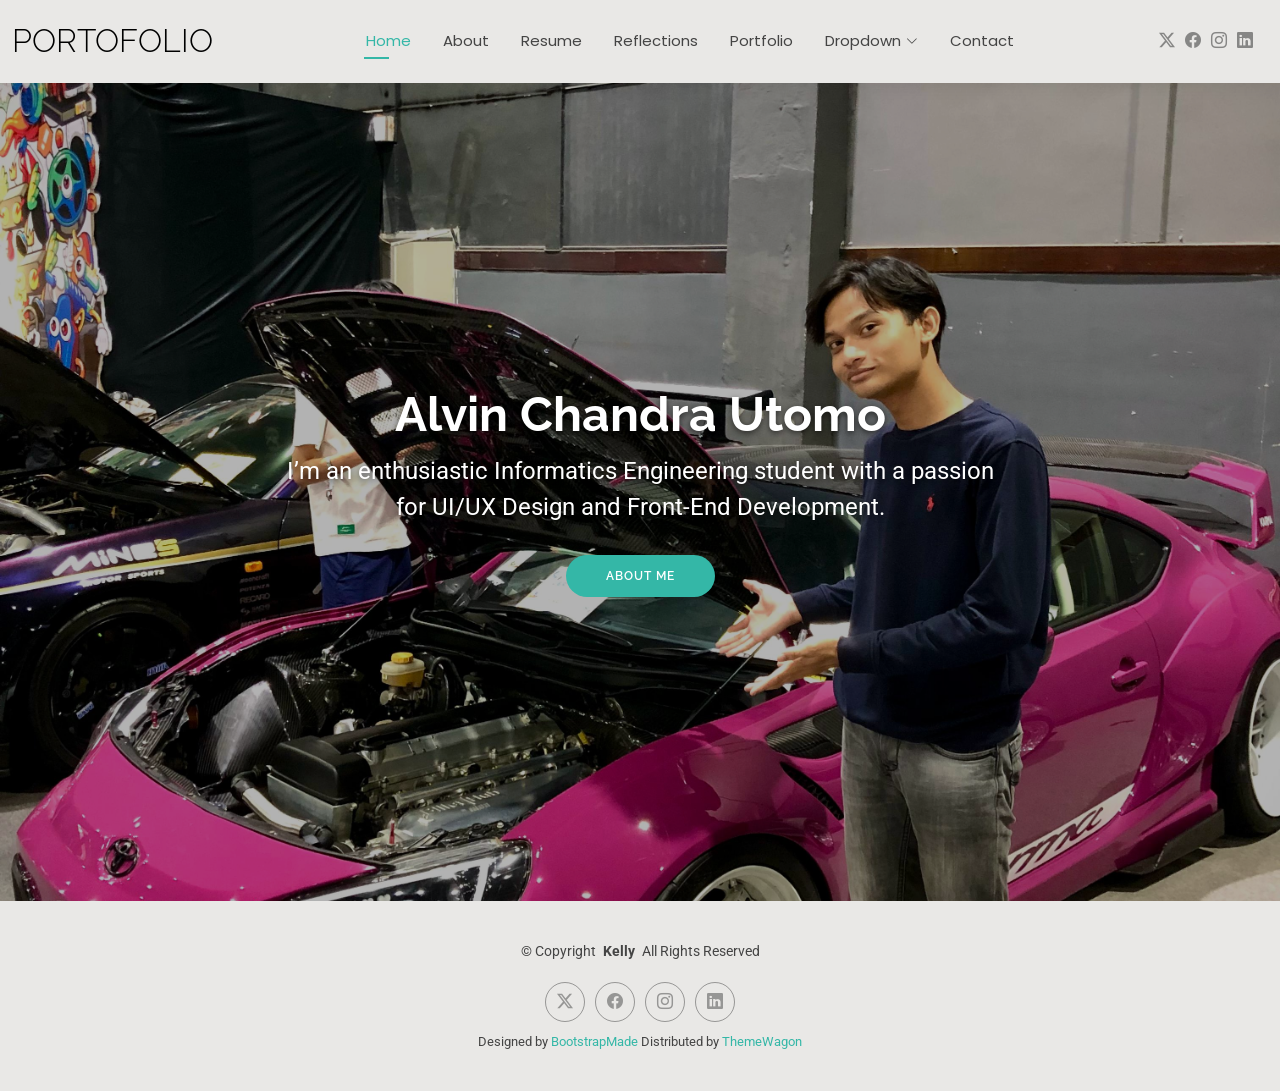
==== index.html @ 8d076b80 "Upload portfolio" ====
<!DOCTYPE html>
<html lang="en">

<head>
  <meta charset="utf-8">
  <meta content="width=device-width, initial-scale=1.0" name="viewport">
  <title>Index</title>
  <meta name="description" content="">
  <meta name="keywords" content="">

  <!-- Favicons -->
  <link href="assets/img/favicon.png" rel="icon">
  <link href="assets/img/apple-touch-icon.png" rel="apple-touch-icon">

  <!-- Fonts -->
  <link href="https://fonts.googleapis.com" rel="preconnect">
  <link href="https://fonts.gstatic.com" rel="preconnect" crossorigin>
  <link href="https://fonts.googleapis.com/css2?family=Roboto:ital,wght@0,100;0,300;0,400;0,500;0,700;0,900;1,100;1,300;1,400;1,500;1,700;1,900&family=Poppins:ital,wght@0,100;0,200;0,300;0,400;0,500;0,600;0,700;0,800;0,900;1,100;1,200;1,300;1,400;1,500;1,600;1,700;1,800;1,900&family=Raleway:ital,wght@0,100;0,200;0,300;0,400;0,500;0,600;0,700;0,800;0,900;1,100;1,200;1,300;1,400;1,500;1,600;1,700;1,800;1,900&display=swap" rel="stylesheet">

  <!-- Vendor CSS Files -->
  <link href="assets/vendor/bootstrap/css/bootstrap.min.css" rel="stylesheet">
  <link href="assets/vendor/bootstrap-icons/bootstrap-icons.css" rel="stylesheet">
  <link href="assets/vendor/aos/aos.css" rel="stylesheet">
  <link href="assets/vendor/swiper/swiper-bundle.min.css" rel="stylesheet">
  <link href="assets/vendor/glightbox/css/glightbox.min.css" rel="stylesheet">

  <!-- Main CSS File -->
  <link href="assets/css/main.css" rel="stylesheet">

  <!-- =======================================================
  * Template Name: Kelly
  * Template URL: https://bootstrapmade.com/kelly-free-bootstrap-cv-resume-html-template/
  * Updated: Aug 07 2024 with Bootstrap v5.3.3
  * Author: BootstrapMade.com
  * License: https://bootstrapmade.com/license/
  ======================================================== -->
</head>

<body class="index-page">

  <header id="header" class="header d-flex align-items-center light-background sticky-top">
    <div class="container-fluid position-relative d-flex align-items-center justify-content-between">

      <a href="index.html" class="logo d-flex align-items-center me-auto me-xl-0">
        <!-- Uncomment the line below if you also wish to use an image logo -->
        <!-- <img src="assets/img/logo.png" alt=""> -->
   <h1 class="sitename" style="color: #000;">Portofolio</h1>
      </a>

      <nav id="navmenu" class="navmenu">
        <ul>
          <li><a href="index.html" class="active">Home</a></li>
          <li><a href="about.html">About</a></li>
          <li><a href="resume.html">Resume</a></li>
          <li><a href="services.html">Reflections</a></li>
          <li><a href="portfolio.html">Portfolio</a></li>
          <li class="dropdown"><a href="#"><span>Dropdown</span> <i class="bi bi-chevron-down toggle-dropdown"></i></a>
            <ul>
              <li><a href="#">Dropdown 1</a></li>
              <li class="dropdown"><a href="#"><span>Deep Dropdown</span> <i class="bi bi-chevron-down toggle-dropdown"></i></a>
                <ul>
                  <li><a href="#">Deep Dropdown 1</a></li>
                  <li><a href="#">Deep Dropdown 2</a></li>
                  <li><a href="#">Deep Dropdown 3</a></li>
                  <li><a href="#">Deep Dropdown 4</a></li>
                  <li><a href="#">Deep Dropdown 5</a></li>
                </ul>
              </li>
              <li><a href="#">Dropdown 2</a></li>
              <li><a href="#">Dropdown 3</a></li>
              <li><a href="#">Dropdown 4</a></li>
            </ul>
          </li>
          <li><a href="contact.html">Contact</a></li>
        </ul>
        <i class="mobile-nav-toggle d-xl-none bi bi-list"></i>
      </nav>

      <div class="header-social-links">
        <a href="#" class="twitter"><i class="bi bi-twitter-x"></i></a>
        <a href="#" class="facebook"><i class="bi bi-facebook"></i></a>
        <a href="#" class="instagram"><i class="bi bi-instagram"></i></a>
        <a href="#" class="linkedin"><i class="bi bi-linkedin"></i></a>
      </div>

    </div>
  </header>

  <main class="main">

    <!-- Hero Section -->
    <section id="hero" class="hero section">

      <img src="assets/img/kipin 1.jpg" alt="" data-aos="fade-in">

      <div class="container text-center" data-aos="zoom-out" data-aos-delay="100">
        <div class="row justify-content-center">
          <div class="col-lg-8">
            <h2>Alvin Chandra Utomo</h2>
            <p>I’m an enthusiastic Informatics Engineering student with a passion for UI/UX Design and Front-End Development.</p>
            <a href="about.html" class="btn-get-started">About Me</a>
          </div>
        </div>
      </div>

    </section><!-- /Hero Section -->

  </main>

  <footer id="footer" class="footer light-background">

    <div class="container">
      <div class="copyright text-center ">
        <p>© <span>Copyright</span> <strong class="px-1 sitename">Kelly</strong> <span>All Rights Reserved<br></span></p>
      </div>
      <div class="social-links d-flex justify-content-center">
        <a href=""><i class="bi bi-twitter-x"></i></a>
        <a href=""><i class="bi bi-facebook"></i></a>
        <a href=""><i class="bi bi-instagram"></i></a>
        <a href=""><i class="bi bi-linkedin"></i></a>
      </div>
      <div class="credits">
        <!-- All the links in the footer should remain intact. -->
        <!-- You can delete the links only if you've purchased the pro version. -->
        <!-- Licensing information: https://bootstrapmade.com/license/ -->
        <!-- Purchase the pro version with working PHP/AJAX contact form: [buy-url] -->
        Designed by <a href="https://bootstrapmade.com/">BootstrapMade</a> Distributed by <a href=“https://themewagon.com>ThemeWagon
      </div>
    </div>

  </footer>

  <!-- Scroll Top -->
  <a href="#" id="scroll-top" class="scroll-top d-flex align-items-center justify-content-center"><i class="bi bi-arrow-up-short"></i></a>

  <!-- Preloader -->
  <div id="preloader"></div>

  <!-- Vendor JS Files -->
  <script src="assets/vendor/bootstrap/js/bootstrap.bundle.min.js"></script>
  <script src="assets/vendor/php-email-form/validate.js"></script>
  <script src="assets/vendor/aos/aos.js"></script>
  <script src="assets/vendor/waypoints/noframework.waypoints.js"></script>
  <script src="assets/vendor/purecounter/purecounter_vanilla.js"></script>
  <script src="assets/vendor/swiper/swiper-bundle.min.js"></script>
  <script src="assets/vendor/glightbox/js/glightbox.min.js"></script>
  <script src="assets/vendor/imagesloaded/imagesloaded.pkgd.min.js"></script>
  <script src="assets/vendor/isotope-layout/isotope.pkgd.min.js"></script>

  <!-- Main JS File -->
  <script src="assets/js/main.js"></script>

</body>

</html>
---- assets/css/main.css ----
/**
* Template Name: Kelly
* Template URL: https://bootstrapmade.com/kelly-free-bootstrap-cv-resume-html-template/
* Updated: Aug 07 2024 with Bootstrap v5.3.3
* Author: BootstrapMade.com
* License: https://bootstrapmade.com/license/
*/

/*--------------------------------------------------------------
# Font & Color Variables
# Help: https://bootstrapmade.com/color-system/
--------------------------------------------------------------*/
/* Fonts */
:root {
  --default-font: "Roboto",  system-ui, -apple-system, "Segoe UI", Roboto, "Helvetica Neue", Arial, "Noto Sans", "Liberation Sans", sans-serif, "Apple Color Emoji", "Segoe UI Emoji", "Segoe UI Symbol", "Noto Color Emoji";
  --heading-font: "Raleway",  sans-serif;
  --nav-font: "Poppins",  sans-serif;
}

/* Global Colors - The following color variables are used throughout the website. Updating them here will change the color scheme of the entire website */
:root { 
  --background-color: #ffffff; /* Background color for the entire website, including individual sections */
  --default-color: #444444; /* Default color used for the majority of the text content across the entire website */
  --heading-color: #000000; /* Color for headings, subheadings and title throughout the website */
  --accent-color: #34b7a7; /* Accent color that represents your brand on the website. It's used for buttons, links, and other elements that need to stand out */
  --surface-color: #ffffff; /* The surface color is used as a background of boxed elements within sections, such as cards, icon boxes, or other elements that require a visual separation from the global background. */
  --contrast-color: #ffffff; /* Contrast color for text, ensuring readability against backgrounds of accent, heading, or default colors. */
}

/* Nav Menu Colors - The following color variables are used specifically for the navigation menu. They are separate from the global colors to allow for more customization options */
:root {
  --nav-color: #444444;  /* The default color of the main navmenu links */
  --nav-hover-color: #34b7a7; /* Applied to main navmenu links when they are hovered over or active */
  --nav-mobile-background-color: #ffffff; /* Used as the background color for mobile navigation menu */
  --nav-dropdown-background-color: #ffffff; /* Used as the background color for dropdown items that appear when hovering over primary navigation items */
  --nav-dropdown-color: #444444; /* Used for navigation links of the dropdown items in the navigation menu. */
  --nav-dropdown-hover-color: #34b7a7; /* Similar to --nav-hover-color, this color is applied to dropdown navigation links when they are hovered over. */
}

/* Color Presets - These classes override global colors when applied to any section or element, providing reuse of the sam color scheme. */

.light-background {
  --background-color: #e9e8e6;
  --surface-color: #ffffff;
}

.dark-background {
  --background-color: #060606;
  --default-color: #ffffff;
  --heading-color: #ffffff;
  --surface-color: #252525;
  --contrast-color: #ffffff;
}

/* Smooth scroll */
:root {
  scroll-behavior: smooth;
}

/*--------------------------------------------------------------
# General Styling & Shared Classes
--------------------------------------------------------------*/
body {
  color: var(--default-color);
  background-color: var(--background-color);
  font-family: var(--default-font);
}

a {
  color: var(--accent-color);
  text-decoration: none;
  transition: 0.3s;
}

a:hover {
  color: color-mix(in srgb, var(--accent-color), transparent 25%);
  text-decoration: none;
}

h1,
h2,
h3,
h4,
h5,
h6 {
  color: var(--heading-color);
  font-family: var(--heading-font);
}

/* PHP Email Form Messages
------------------------------*/
.php-email-form .error-message {
  display: none;
  background: #df1529;
  color: #ffffff;
  text-align: left;
  padding: 15px;
  margin-bottom: 24px;
  font-weight: 600;
}

.php-email-form .sent-message {
  display: none;
  color: #ffffff;
  background: #059652;
  text-align: center;
  padding: 15px;
  margin-bottom: 24px;
  font-weight: 600;
}

.php-email-form .loading {
  display: none;
  background: var(--surface-color);
  text-align: center;
  padding: 15px;
  margin-bottom: 24px;
}

.php-email-form .loading:before {
  content: "";
  display: inline-block;
  border-radius: 50%;
  width: 24px;
  height: 24px;
  margin: 0 10px -6px 0;
  border: 3px solid var(--accent-color);
  border-top-color: var(--surface-color);
  animation: php-email-form-loading 1s linear infinite;
}

@keyframes php-email-form-loading {
  0% {
    transform: rotate(0deg);
  }

  100% {
    transform: rotate(360deg);
  }
}

/*--------------------------------------------------------------
# Global Header
--------------------------------------------------------------*/
.header {
  color: var(--default-color);
  background-color: var(--background-color);
  padding: 15px 0;
  transition: all 0.5s;
  z-index: 997;
  box-shadow: 0px 0 18px rgba(0, 0, 0, 0.1);
}

.header .logo {
  line-height: 1;
}

.header .logo img {
  max-height: 36px;
  margin-right: 8px;
}

.header .logo h1 {
  font-size: 32px;
  margin: 0;
  font-weight: 300;
  text-transform: uppercase;
  color: var(--heading-color);
}

.header .header-social-links {
  padding-right: 15px;
}

.header .header-social-links a {
  color: color-mix(in srgb, var(--default-color), transparent 40%);
  padding-left: 6px;
  display: inline-block;
  transition: 0.3s;
  font-size: 16px;
}

.header .header-social-links a:hover {
  color: var(--accent-color);
}

.header .header-social-links a i {
  line-height: 0px;
}

@media (max-width: 1200px) {
  .header .logo {
    order: 1;
  }

  .header .header-social-links {
    order: 2;
  }

  .header .navmenu {
    order: 3;
  }
}

/*--------------------------------------------------------------
# Navigation Menu
--------------------------------------------------------------*/
/* Desktop Navigation */
@media (min-width: 1200px) {
  .navmenu {
    padding: 0;
  }

  .navmenu ul {
    margin: 0;
    padding: 0;
    display: flex;
    list-style: none;
    align-items: center;
  }

  .navmenu li {
    position: relative;
  }

  .navmenu>ul>li {
    white-space: nowrap;
    padding: 15px 14px;
  }

  .navmenu>ul>li:last-child {
    padding-right: 0;
  }

  .navmenu a,
  .navmenu a:focus {
    color: var(--nav-color);
    font-size: 15px;
    padding: 0 2px;
    font-family: var(--nav-font);
    font-weight: 400;
    display: flex;
    align-items: center;
    justify-content: space-between;
    white-space: nowrap;
    transition: 0.3s;
    position: relative;
  }

  .navmenu a i,
  .navmenu a:focus i {
    font-size: 12px;
    line-height: 0;
    margin-left: 5px;
    transition: 0.3s;
  }

  .navmenu>ul>li>a:before {
    content: "";
    position: absolute;
    height: 2px;
    bottom: -6px;
    left: 0;
    background-color: var(--nav-hover-color);
    visibility: hidden;
    width: 0px;
    transition: all 0.3s ease-in-out 0s;
  }

  .navmenu a:hover:before,
  .navmenu li:hover>a:before,
  .navmenu .active:before {
    visibility: visible;
    width: 25px;
  }

  .navmenu li:hover>a,
  .navmenu .active,
  .navmenu .active:focus {
    color: var(--nav-hover-color);
  }

  .navmenu .dropdown ul {
    margin: 0;
    padding: 10px 0;
    background: var(--nav-dropdown-background-color);
    display: block;
    position: absolute;
    visibility: hidden;
    left: 14px;
    top: 130%;
    opacity: 0;
    transition: 0.3s;
    border-radius: 4px;
    z-index: 99;
    box-shadow: 0px 0px 30px rgba(0, 0, 0, 0.1);
  }

  .navmenu .dropdown ul li {
    min-width: 200px;
  }

  .navmenu .dropdown ul a {
    padding: 10px 20px;
    font-size: 15px;
    text-transform: none;
    color: var(--nav-dropdown-color);
  }

  .navmenu .dropdown ul a i {
    font-size: 12px;
  }

  .navmenu .dropdown ul a:hover,
  .navmenu .dropdown ul .active:hover,
  .navmenu .dropdown ul li:hover>a {
    color: var(--nav-dropdown-hover-color);
  }

  .navmenu .dropdown:hover>ul {
    opacity: 1;
    top: 100%;
    visibility: visible;
  }

  .navmenu .dropdown .dropdown ul {
    top: 0;
    left: -90%;
    visibility: hidden;
  }

  .navmenu .dropdown .dropdown:hover>ul {
    opacity: 1;
    top: 0;
    left: -100%;
    visibility: visible;
  }
}

/* Mobile Navigation */
@media (max-width: 1199px) {
  .mobile-nav-toggle {
    color: var(--nav-color);
    font-size: 28px;
    line-height: 0;
    margin-right: 10px;
    cursor: pointer;
    transition: color 0.3s;
  }

  .navmenu {
    padding: 0;
    z-index: 9997;
  }

  .navmenu ul {
    display: none;
    list-style: none;
    position: absolute;
    inset: 60px 20px 20px 20px;
    padding: 10px 0;
    margin: 0;
    border-radius: 6px;
    background-color: var(--nav-mobile-background-color);
    border: 1px solid color-mix(in srgb, var(--default-color), transparent 90%);
    box-shadow: none;
    overflow-y: auto;
    transition: 0.3s;
    z-index: 9998;
  }

  .navmenu a,
  .navmenu a:focus {
    color: var(--nav-dropdown-color);
    padding: 10px 20px;
    font-family: var(--nav-font);
    font-size: 17px;
    font-weight: 500;
    display: flex;
    align-items: center;
    justify-content: space-between;
    white-space: nowrap;
    transition: 0.3s;
  }

  .navmenu a i,
  .navmenu a:focus i {
    font-size: 12px;
    line-height: 0;
    margin-left: 5px;
    width: 30px;
    height: 30px;
    display: flex;
    align-items: center;
    justify-content: center;
    border-radius: 50%;
    transition: 0.3s;
    background-color: color-mix(in srgb, var(--accent-color), transparent 90%);
  }

  .navmenu a i:hover,
  .navmenu a:focus i:hover {
    background-color: var(--accent-color);
    color: var(--contrast-color);
  }

  .navmenu a:hover,
  .navmenu .active,
  .navmenu .active:focus {
    color: var(--nav-dropdown-hover-color);
  }

  .navmenu .active i,
  .navmenu .active:focus i {
    background-color: var(--accent-color);
    color: var(--contrast-color);
    transform: rotate(180deg);
  }

  .navmenu .dropdown ul {
    position: static;
    display: none;
    z-index: 99;
    padding: 10px 0;
    margin: 10px 20px;
    background-color: var(--nav-dropdown-background-color);
    transition: all 0.5s ease-in-out;
  }

  .navmenu .dropdown ul ul {
    background-color: rgba(33, 37, 41, 0.1);
  }

  .navmenu .dropdown>.dropdown-active {
    display: block;
    background-color: rgba(33, 37, 41, 0.03);
  }

  .mobile-nav-active {
    overflow: hidden;
  }

  .mobile-nav-active .mobile-nav-toggle {
    color: #fff;
    position: absolute;
    font-size: 32px;
    top: 15px;
    right: 15px;
    margin-right: 0;
    z-index: 9999;
  }

  .mobile-nav-active .navmenu {
    position: fixed;
    overflow: hidden;
    inset: 0;
    background: rgba(33, 37, 41, 0.8);
    transition: 0.3s;
  }

  .mobile-nav-active .navmenu>ul {
    display: block;
  }
}

/*--------------------------------------------------------------
# Global Footer
--------------------------------------------------------------*/
.footer {
  color: var(--default-color);
  background-color: var(--background-color);
  font-size: 14px;
  padding: 40px 0;
  position: relative;
}

.footer .copyright p {
  margin-bottom: 0;
}

.footer .social-links {
  margin-top: 20px;
}

.footer .social-links a {
  display: flex;
  align-items: center;
  justify-content: center;
  width: 40px;
  height: 40px;
  border-radius: 50%;
  border: 1px solid color-mix(in srgb, var(--default-color), transparent 50%);
  font-size: 16px;
  color: color-mix(in srgb, var(--default-color), transparent 50%);
  margin: 0 5px;
  transition: 0.3s;
}

.footer .social-links a:hover {
  color: var(--accent-color);
  border-color: var(--accent-color);
}

.footer .credits {
  margin-top: 10px;
  font-size: 13px;
  text-align: center;
}

/*--------------------------------------------------------------
# Preloader
--------------------------------------------------------------*/
#preloader {
  position: fixed;
  inset: 0;
  z-index: 9999;
  overflow: hidden;
  background-color: var(--background-color);
  transition: all 0.6s ease-out;
  width: 100%;
  height: 100vh;
}

#preloader:before,
#preloader:after {
  content: "";
  position: absolute;
  border: 4px solid var(--accent-color);
  border-radius: 50%;
  animation: animate-preloader 2s cubic-bezier(0, 0.2, 0.8, 1) infinite;
}

#preloader:after {
  animation-delay: -0.5s;
}

@keyframes animate-preloader {
  0% {
    width: 10px;
    height: 10px;
    top: calc(50% - 5px);
    left: calc(50% - 5px);
    opacity: 1;
  }

  100% {
    width: 72px;
    height: 72px;
    top: calc(50% - 36px);
    left: calc(50% - 36px);
    opacity: 0;
  }
}

/*--------------------------------------------------------------
# Scroll Top Button
--------------------------------------------------------------*/
.scroll-top {
  position: fixed;
  visibility: hidden;
  opacity: 0;
  right: 15px;
  bottom: -15px;
  z-index: 99999;
  background-color: var(--accent-color);
  width: 44px;
  height: 44px;
  border-radius: 50px;
  transition: all 0.4s;
}

.scroll-top i {
  font-size: 24px;
  color: var(--contrast-color);
  line-height: 0;
}

.scroll-top:hover {
  background-color: color-mix(in srgb, var(--accent-color), transparent 20%);
  color: var(--contrast-color);
}

.scroll-top.active {
  visibility: visible;
  opacity: 1;
  bottom: 15px;
}

/*--------------------------------------------------------------
# Disable aos animation delay on mobile devices
--------------------------------------------------------------*/
@media screen and (max-width: 768px) {
  [data-aos-delay] {
    transition-delay: 0 !important;
  }
}

/*--------------------------------------------------------------
# Global Page Titles & Breadcrumbs
--------------------------------------------------------------*/
.page-title {
  color: var(--default-color);
  background-color: var(--background-color);
  padding: 25px 0;
  position: relative;
  border-bottom: 1px solid color-mix(in srgb, var(--default-color), transparent 85%);
}

.page-title h1 {
  font-size: 24px;
  font-weight: 400;
}

.page-title .breadcrumbs ol {
  display: flex;
  flex-wrap: wrap;
  list-style: none;
  padding: 0;
  margin: 0;
  font-size: 14px;
  font-weight: 400;
}

.page-title .breadcrumbs ol li+li {
  padding-left: 10px;
}

.page-title .breadcrumbs ol li+li::before {
  content: "/";
  display: inline-block;
  padding-right: 10px;
  color: color-mix(in srgb, var(--default-color), transparent 70%);
}

/*--------------------------------------------------------------
# Global Sections
--------------------------------------------------------------*/
section,
.section {
  color: var(--default-color);
  background-color: var(--background-color);
  padding: 60px 0;
  scroll-margin-top: 100px;
  overflow: clip;
}

@media (max-width: 1199px) {

  section,
  .section {
    scroll-margin-top: 66px;
  }
}

/*--------------------------------------------------------------
# Global Section Titles
--------------------------------------------------------------*/
.section-title {
  text-align: center;
  padding-bottom: 60px;
  position: relative;
}

.section-title h2 {
  font-size: 32px;
  font-weight: 700;
  margin-bottom: 20px;
  padding-bottom: 20px;
  position: relative;
}

.section-title h2:after {
  content: "";
  position: absolute;
  display: block;
  width: 50px;
  height: 3px;
  background: var(--accent-color);
  left: 0;
  right: 0;
  bottom: 0;
  margin: auto;
}

.section-title p {
  margin-bottom: 0;
}

/*--------------------------------------------------------------
# Hero Section
--------------------------------------------------------------*/
.hero {
  width: 100%;
  min-height: calc(100vh - 82px);
  position: relative;
  padding: 80px 0;
  display: flex;
  align-items: center;
  justify-content: center;
}

@media (max-width: 1200px) {
  .hero {
    min-height: calc(100vh - 68px);
  }
}

.hero img {
  position: absolute;
  inset: 0;
  display: block;
  width: 100%;
  height: 100%;
  object-fit: cover;
  z-index: 1;
}

.hero .container {
  position: relative;
  z-index: 3;
}

.hero h2 {
  margin: 0;
  font-size: 48px;
  font-weight: 700;
}

.hero p {
  margin: 10px 0 0 0;
  font-size: 24px;
  color: var(--heading-color);
}

.hero .btn-get-started {
  color: var(--contrast-color);
  background: var(--accent-color);
  font-family: var(--heading-font);
  text-transform: uppercase;
  font-weight: 600;
  font-size: 12px;
  letter-spacing: 1px;
  display: inline-block;
  padding: 12px 40px;
  border-radius: 50px;
  transition: 0.5s;
  margin-top: 30px;
}

.hero .btn-get-started:hover {
  background: color-mix(in srgb, var(--accent-color) 90%, white 20%);
}

@media (max-width: 768px) {
  .hero h2 {
    font-size: 32px;
  }

  .hero p {
    font-size: 18px;
  }
}

/*--------------------------------------------------------------
# About Section
--------------------------------------------------------------*/
.about .content h2 {
  font-weight: 700;
  font-size: 24px;
}

.about .content ul {
  list-style: none;
  padding: 0;
}

.about .content ul li {
  margin-bottom: 20px;
  display: flex;
  align-items: center;
}

.about .content ul strong {
  margin-right: 10px;
}

.about .content ul i {
  font-size: 16px;
  margin-right: 5px;
  color: var(--accent-color);
  line-height: 0;
}

/*--------------------------------------------------------------
# Skills Section
--------------------------------------------------------------*/
/* Skills Section */
.skills .progress {
  height: 60px;
  display: block;
  background: none;
}

.skills .progress .skill {
  padding: 0;
  margin: 0 0 6px 0;
  text-transform: uppercase;
  display: block;
  font-weight: 600;
  font-family: "Poppins", sans-serif;
  color: #000; /* teks hitam agar kontras dengan background putih */
}

.skills .progress .skill .val {
  float: right;
  font-style: normal;
}

.skills .progress-bar-wrap {
  background: #e8e8e8;
  height: 10px;
  border-radius: 10px;
  overflow: hidden;
}

.skills .progress-bar {
  height: 10px;
  background-color: #0563bb;
  transition: 0.9s;
  border-radius: 10px;
}

.section.light-background {
  background-color: #ffffff;
}



/*--------------------------------------------------------------
# Stats Section
--------------------------------------------------------------*/
.stats .stats-item {
  padding: 30px;
  width: 100%;
}

.stats .stats-item span {
  color: var(--heading-color);
  font-size: 48px;
  display: block;
  font-weight: 700;
  margin-bottom: 20px;
  padding-bottom: 20px;
  position: relative;
}

.stats .stats-item span:after {
  content: "";
  position: absolute;
  display: block;
  width: 25px;
  height: 3px;
  background: var(--accent-color);
  left: 0;
  right: 0;
  bottom: 0;
  margin: auto;
}

.stats .stats-item p {
  color: color-mix(in srgb, var(--default-color), transparent 40%);
  padding: 0;
  margin: 0;
  font-family: var(--heading-font);
  font-weight: 500;
}

/*--------------------------------------------------------------
# Testimonials Section
--------------------------------------------------------------*/
.testimonials .section-header {
  margin-bottom: 40px;
}

.testimonials .testimonials-carousel,
.testimonials .testimonials-slider {
  overflow: hidden;
}

.testimonials .testimonial-item {
  text-align: center;
}

.testimonials .testimonial-item .testimonial-img {
  width: 120px;
  border-radius: 50%;
  border: 4px solid var(--background-color);
  margin: 0 auto;
}

.testimonials .testimonial-item h3 {
  font-size: 20px;
  font-weight: bold;
  margin: 10px 0 5px 0;
}

.testimonials .testimonial-item h4 {
  font-size: 14px;
  color: color-mix(in srgb, var(--default-color), transparent 40%);
  margin: 0 0 15px 0;
}

.testimonials .testimonial-item .stars {
  margin-bottom: 15px;
}

.testimonials .testimonial-item .stars i {
  color: #ffc107;
  margin: 0 1px;
}

.testimonials .testimonial-item .quote-icon-left,
.testimonials .testimonial-item .quote-icon-right {
  color: color-mix(in srgb, var(--accent-color), transparent 50%);
  font-size: 26px;
  line-height: 0;
}

.testimonials .testimonial-item .quote-icon-left {
  display: inline-block;
  left: -5px;
  position: relative;
}

.testimonials .testimonial-item .quote-icon-right {
  display: inline-block;
  right: -5px;
  position: relative;
  top: 10px;
  transform: scale(-1, -1);
}

.testimonials .testimonial-item p {
  font-style: italic;
  margin: 0 auto 15px auto;
}

.testimonials .swiper-wrapper {
  height: auto;
}

.testimonials .swiper-pagination {
  margin-top: 20px;
  position: relative;
}

.testimonials .swiper-pagination .swiper-pagination-bullet {
  width: 12px;
  height: 12px;
  opacity: 1;
  background-color: color-mix(in srgb, var(--default-color), transparent 85%);
}

.testimonials .swiper-pagination .swiper-pagination-bullet-active {
  background-color: var(--accent-color);
}

@media (min-width: 992px) {
  .testimonials .testimonial-item p {
    width: 80%;
  }
}

/*--------------------------------------------------------------
# Resume Section
--------------------------------------------------------------*/
.resume .resume-title {
  color: var(--heading-color);
  font-size: 26px;
  font-weight: 700;
  margin-top: 20px;
  margin-bottom: 20px;
}

.resume .resume-item {
  padding: 0 0 20px 20px;
  margin-top: -2px;
  border-left: 2px solid var(--accent-color);
  position: relative;
}

.resume .resume-item h4 {
  line-height: 18px;
  font-size: 18px;
  font-weight: 600;
  text-transform: uppercase;
  color: color-mix(in srgb, var(--default-color), transparent 20%);
  margin-bottom: 10px;
}

.resume .resume-item h5 {
  font-size: 16px;
  padding: 5px 15px;
  display: inline-block;
  font-weight: 600;
  margin-bottom: 10px;
}

.resume .resume-item ul {
  padding-left: 20px;
}

.resume .resume-item ul li {
  padding-bottom: 10px;
}

.resume .resume-item:last-child {
  padding-bottom: 0;
}

.resume .resume-item::before {
  content: "";
  position: absolute;
  width: 16px;
  height: 16px;
  border-radius: 50px;
  left: -9px;
  top: 0;
  background: var(--background-color);
  border: 2px solid var(--accent-color);
}

/*--------------------------------------------------------------
# Services Section
--------------------------------------------------------------*/
.services .service-item {
  background-color: var(--surface-color);
  box-shadow: 0px 5px 90px 0px rgba(0, 0, 0, 0.1);
  height: 100%;
  padding: 60px 30px;
  text-align: center;
  transition: 0.3s;
  border-radius: 5px;
}

.services .service-item .icon {
  margin: 0 auto;
  width: 100px;
  height: 100px;
  display: flex;
  align-items: center;
  justify-content: center;
  transition: ease-in-out 0.3s;
  position: relative;
}

.services .service-item .icon i {
  font-size: 36px;
  transition: 0.5s;
  position: relative;
}

.services .service-item .icon svg {
  position: absolute;
  top: 0;
  left: 0;
}

.services .service-item .icon svg path {
  transition: 0.5s;
  fill: color-mix(in srgb, var(--default-color), transparent 95%);
}

.services .service-item h3 {
  font-weight: 700;
  margin: 10px 0 15px 0;
  font-size: 22px;
}

.services .service-item p {
  line-height: 24px;
  font-size: 14px;
  margin-bottom: 0;
}

.services .service-item:hover {
  box-shadow: 0px 5px 35px 0px rgba(0, 0, 0, 0.1);
}

.services .service-item.item-cyan i {
  color: #0dcaf0;
}

.services .service-item.item-cyan:hover .icon i {
  color: #fff;
}

.services .service-item.item-cyan:hover .icon path {
  fill: #0dcaf0;
}

.services .service-item.item-orange i {
  color: #fd7e14;
}

.services .service-item.item-orange:hover .icon i {
  color: #fff;
}

.services .service-item.item-orange:hover .icon path {
  fill: #fd7e14;
}

.services .service-item.item-teal i {
  color: #20c997;
}

.services .service-item.item-teal:hover .icon i {
  color: #fff;
}

.services .service-item.item-teal:hover .icon path {
  fill: #20c997;
}

.services .service-item.item-red i {
  color: #df1529;
}

.services .service-item.item-red:hover .icon i {
  color: #fff;
}

.services .service-item.item-red:hover .icon path {
  fill: #df1529;
}

.services .service-item.item-indigo i {
  color: #6610f2;
}

.services .service-item.item-indigo:hover .icon i {
  color: #fff;
}

.services .service-item.item-indigo:hover .icon path {
  fill: #6610f2;
}

.services .service-item.item-pink i {
  color: #f3268c;
}

.services .service-item.item-pink:hover .icon i {
  color: #fff;
}

.services .service-item.item-pink:hover .icon path {
  fill: #f3268c;
}

/*--------------------------------------------------------------
# Portfolio Section
--------------------------------------------------------------*/
.portfolio .portfolio-filters {
  padding: 0;
  margin: 0 auto 20px auto;
  list-style: none;
  text-align: center;
}

.portfolio .portfolio-filters li {
  cursor: pointer;
  display: inline-block;
  padding: 8px 20px 10px 20px;
  margin: 0;
  font-size: 15px;
  font-weight: 500;
  line-height: 1;
  margin-bottom: 5px;
  border-radius: 50px;
  transition: all 0.3s ease-in-out;
  font-family: var(--heading-font);
}

.portfolio .portfolio-filters li:hover,
.portfolio .portfolio-filters li.filter-active {
  color: var(--contrast-color);
  background-color: var(--accent-color);
}

.portfolio .portfolio-filters li:first-child {
  margin-left: 0;
}

.portfolio .portfolio-filters li:last-child {
  margin-right: 0;
}

@media (max-width: 575px) {
  .portfolio .portfolio-filters li {
    font-size: 14px;
    margin: 0 0 10px 0;
  }
}

.portfolio .portfolio-item {
  position: relative;
  overflow: hidden;
}

.portfolio .portfolio-item .portfolio-info {
  opacity: 0;
  position: absolute;
  left: 12px;
  right: 12px;
  bottom: -100%;
  z-index: 3;
  transition: all ease-in-out 0.5s;
  background: color-mix(in srgb, var(--surface-color), transparent 10%);
  padding: 15px;
}

.portfolio .portfolio-item .portfolio-info h4 {
  font-size: 18px;
  font-weight: 600;
  padding-right: 50px;
}

.portfolio .portfolio-item .portfolio-info p {
  color: color-mix(in srgb, var(--default-color), transparent 30%);
  font-size: 14px;
  margin-bottom: 0;
  padding-right: 50px;
}

.portfolio .portfolio-item .portfolio-info .preview-link,
.portfolio .portfolio-item .portfolio-info .details-link {
  position: absolute;
  right: 50px;
  font-size: 24px;
  top: calc(50% - 14px);
  color: color-mix(in srgb, var(--default-color), transparent 30%);
  transition: 0.3s;
  line-height: 0;
}

.portfolio .portfolio-item .portfolio-info .preview-link:hover,
.portfolio .portfolio-item .portfolio-info .details-link:hover {
  color: var(--accent-color);
}

.portfolio .portfolio-item .portfolio-info .details-link {
  right: 14px;
  font-size: 28px;
}

.portfolio .portfolio-item:hover .portfolio-info {
  opacity: 1;
  bottom: 0;
}

/*--------------------------------------------------------------
# Portfolio Details Section
--------------------------------------------------------------*/
.portfolio-details .portfolio-details-slider img {
  width: 100%;
}

.portfolio-details .portfolio-details-slider .swiper-pagination {
  margin-top: 20px;
  position: relative;
}

.portfolio-details .portfolio-details-slider .swiper-pagination .swiper-pagination-bullet {
  width: 12px;
  height: 12px;
  background-color: color-mix(in srgb, var(--default-color), transparent 85%);
  opacity: 1;
}

.portfolio-details .portfolio-details-slider .swiper-pagination .swiper-pagination-bullet-active {
  background-color: var(--accent-color);
}

.portfolio-details .portfolio-info {
  background-color: var(--surface-color);
  padding: 30px;
  box-shadow: 0px 0 30px rgba(0, 0, 0, 0.1);
}

.portfolio-details .portfolio-info h3 {
  font-size: 22px;
  font-weight: 700;
  margin-bottom: 20px;
  padding-bottom: 20px;
  border-bottom: 1px solid color-mix(in srgb, var(--default-color), transparent 85%);
}

.portfolio-details .portfolio-info ul {
  list-style: none;
  padding: 0;
  font-size: 15px;
}

.portfolio-details .portfolio-info ul li+li {
  margin-top: 10px;
}

.portfolio-details .portfolio-description {
  padding-top: 30px;
}

.portfolio-details .portfolio-description h2 {
  font-size: 26px;
  font-weight: 700;
  margin-bottom: 20px;
}

.portfolio-details .portfolio-description p {
  padding: 0;
  color: color-mix(in srgb, var(--default-color), transparent 30%);
}

/*--------------------------------------------------------------
# Contact Section
--------------------------------------------------------------*/
.contact .info-wrap {
  background-color: var(--surface-color);
  box-shadow: 0px 0px 20px rgba(0, 0, 0, 0.1);
  padding: 30px;
}

@media (max-width: 575px) {
  .contact .info-wrap {
    padding: 20px;
  }
}

.contact .info-item {
  margin-bottom: 40px;
}

.contact .info-item i {
  font-size: 20px;
  color: var(--accent-color);
  background: color-mix(in srgb, var(--accent-color), transparent 92%);
  width: 44px;
  height: 44px;
  display: flex;
  justify-content: center;
  align-items: center;
  border-radius: 50px;
  transition: all 0.3s ease-in-out;
  margin-right: 15px;
}

.contact .info-item h3 {
  padding: 0;
  font-size: 18px;
  font-weight: 700;
  margin-bottom: 5px;
}

.contact .info-item p {
  padding: 0;
  margin-bottom: 0;
  font-size: 14px;
}

.contact .info-item:hover i {
  background: var(--accent-color);
  color: var(--contrast-color);
}

.contact .php-email-form {
  background-color: var(--surface-color);
  height: 100%;
  padding: 30px;
  box-shadow: 0px 0px 20px rgba(0, 0, 0, 0.1);
}

@media (max-width: 575px) {
  .contact .php-email-form {
    padding: 20px;
  }
}

.contact .php-email-form input[type=text],
.contact .php-email-form input[type=email],
.contact .php-email-form textarea {
  font-size: 14px;
  padding: 10px 15px;
  box-shadow: none;
  border-radius: 0;
  color: var(--default-color);
  background-color: var(--surface-color);
  border-color: color-mix(in srgb, var(--default-color), transparent 80%);
}

.contact .php-email-form input[type=text]:focus,
.contact .php-email-form input[type=email]:focus,
.contact .php-email-form textarea:focus {
  border-color: var(--accent-color);
}

.contact .php-email-form input[type=text]::placeholder,
.contact .php-email-form input[type=email]::placeholder,
.contact .php-email-form textarea::placeholder {
  color: color-mix(in srgb, var(--default-color), transparent 70%);
}

.contact .php-email-form button[type=submit] {
  color: var(--contrast-color);
  background: var(--accent-color);
  border: 0;
  padding: 10px 30px;
  transition: 0.4s;
  border-radius: 50px;
}

.contact .php-email-form button[type=submit]:hover {
  background: color-mix(in srgb, var(--accent-color), transparent 25%);
}

/*--------------------------------------------------------------
# Starter Section Section
--------------------------------------------------------------*/
.starter-section {
  /* Add your styles here */
}

/* === Custom Override Hero Section Text on Image === */
.hero h2,
.hero p {
  color: #ffffff !important; /* Biar tetap putih meskipun heading-color default hitam */
  text-shadow: 0px 2px 6px rgba(0, 0, 0, 0.6); /* Biar teks tetap kebaca di background gambar */
}

.hero::before {
  content: "";
  position: absolute;
  inset: 0;
  background: rgba(0, 0, 0, 0.3); /* Sedikit lapisan gelap di gambar agar teks lebih kontras */
  z-index: 2;
}

.hero .container {
  position: relative;
  z-index: 3; /* Agar teks tidak tertutup overlay */
}

/* Membuat semua gambar portfolio terlihat rapi dan seragam */
.portfolio-item img {
  width: 100%;
  height: 260px;           /* Sesuaikan tinggi agar grid kelihatan simetris */
  object-fit: cover;       /* Crop otomatis agar tidak ketarik */
  border-radius: 6px;      /* Opsional untuk tampilan modern */
  display: block;
}
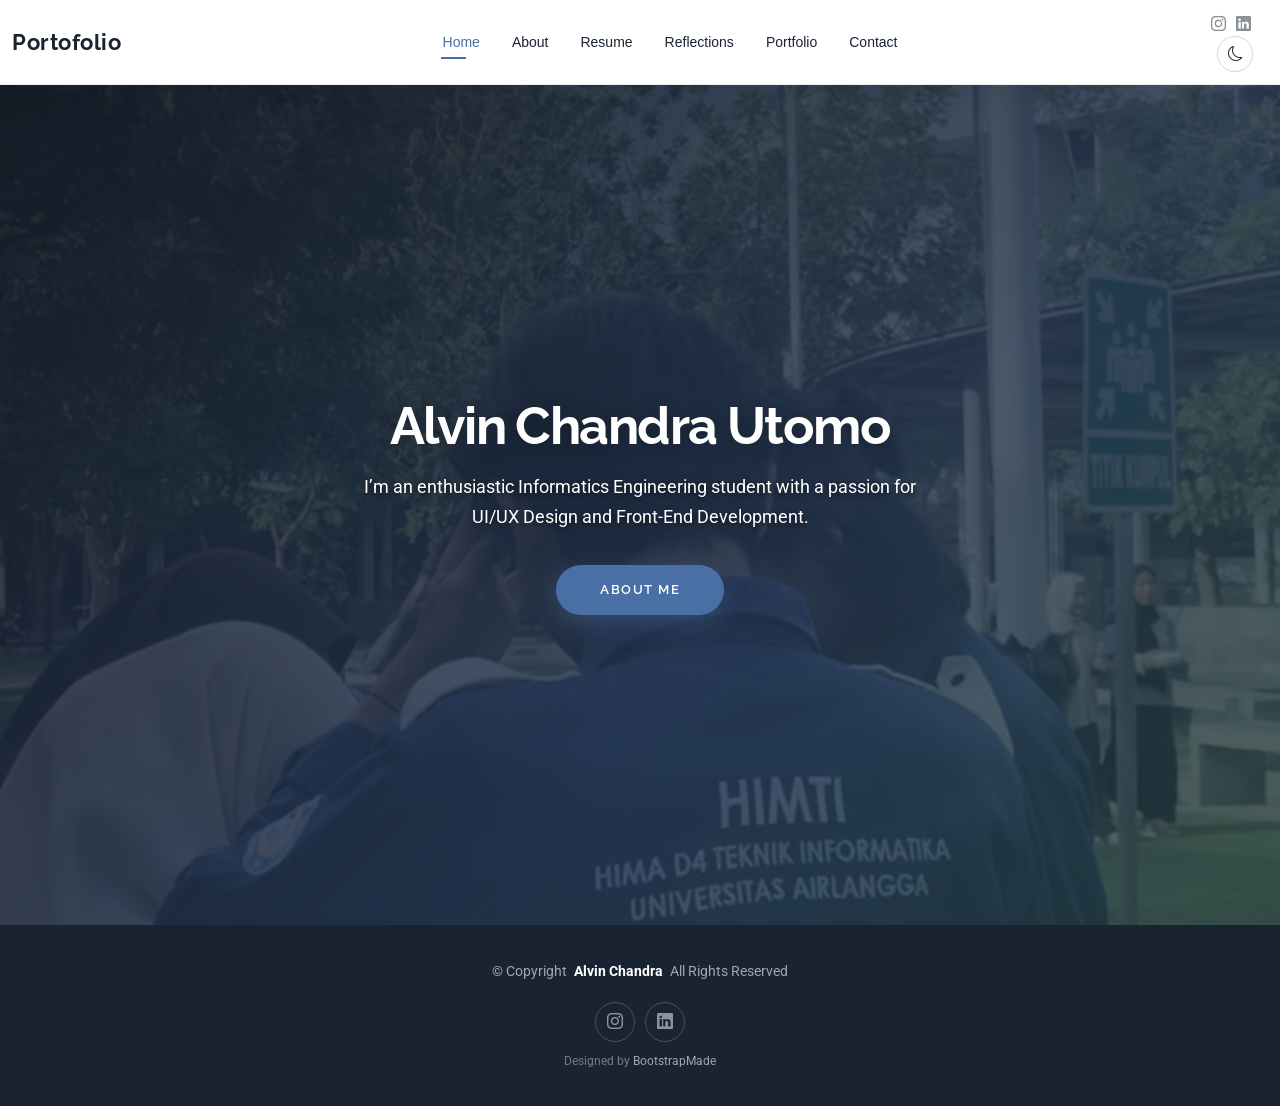
==== commit 85185832: "Improve portfolio design: custom theme, dark mode prep, fix social links, update photos" ====
--- a/index.html
+++ b/index.html
@@ -4,7 +4,7 @@
 <head>
   <meta charset="utf-8">
   <meta content="width=device-width, initial-scale=1.0" name="viewport">
-  <title>Index</title>
+  <title>Alvin Chandra - Portfolio</title>
   <meta name="description" content="">
   <meta name="keywords" content="">
 
@@ -25,7 +25,11 @@
   <link href="assets/vendor/glightbox/css/glightbox.min.css" rel="stylesheet">
 
   <!-- Main CSS File -->
-  <link href="assets/css/main.css" rel="stylesheet">
+    <link href="assets/css/main.css" rel="stylesheet">
+  <!-- Custom Theme -->
+  <link href="assets/css/custom.css" rel="stylesheet">
+  <!-- Custom Theme -->
+  <link href="assets/css/custom.css" rel="stylesheet">
 
   <!-- =======================================================
   * Template Name: Kelly
@@ -54,34 +58,15 @@
           <li><a href="resume.html">Resume</a></li>
           <li><a href="services.html">Reflections</a></li>
           <li><a href="portfolio.html">Portfolio</a></li>
-          <li class="dropdown"><a href="#"><span>Dropdown</span> <i class="bi bi-chevron-down toggle-dropdown"></i></a>
-            <ul>
-              <li><a href="#">Dropdown 1</a></li>
-              <li class="dropdown"><a href="#"><span>Deep Dropdown</span> <i class="bi bi-chevron-down toggle-dropdown"></i></a>
-                <ul>
-                  <li><a href="#">Deep Dropdown 1</a></li>
-                  <li><a href="#">Deep Dropdown 2</a></li>
-                  <li><a href="#">Deep Dropdown 3</a></li>
-                  <li><a href="#">Deep Dropdown 4</a></li>
-                  <li><a href="#">Deep Dropdown 5</a></li>
-                </ul>
-              </li>
-              <li><a href="#">Dropdown 2</a></li>
-              <li><a href="#">Dropdown 3</a></li>
-              <li><a href="#">Dropdown 4</a></li>
-            </ul>
-          </li>
           <li><a href="contact.html">Contact</a></li>
         </ul>
         <i class="mobile-nav-toggle d-xl-none bi bi-list"></i>
       </nav>
 
       <div class="header-social-links">
-        <a href="#" class="twitter"><i class="bi bi-twitter-x"></i></a>
-        <a href="#" class="facebook"><i class="bi bi-facebook"></i></a>
-        <a href="#" class="instagram"><i class="bi bi-instagram"></i></a>
-        <a href="#" class="linkedin"><i class="bi bi-linkedin"></i></a>
-      </div>
+        <a href="https://www.instagram.com/" target="_blank" class="instagram"><i class="bi bi-instagram"></i></a>
+        <a href="https://www.linkedin.com/in/alvin-chandra-1b1a80385/" target="_blank" class="linkedin"><i class="bi bi-linkedin"></i></a>
+            <button id="theme-toggle" title="Toggle Dark/Light Mode"><i class="bi bi-moon"></i></button>
 
     </div>
   </header>
@@ -91,7 +76,7 @@
     <!-- Hero Section -->
     <section id="hero" class="hero section">
 
-      <img src="assets/img/kipin 1.jpg" alt="" data-aos="fade-in">
+      <img src="assets/img/saya1.jpeg" alt="" data-aos="fade-in">
 
       <div class="container text-center" data-aos="zoom-out" data-aos-delay="100">
         <div class="row justify-content-center">
@@ -107,24 +92,22 @@
 
   </main>
 
-  <footer id="footer" class="footer light-background">
+  <footer id="footer" class="footer">
 
     <div class="container">
       <div class="copyright text-center ">
-        <p>© <span>Copyright</span> <strong class="px-1 sitename">Kelly</strong> <span>All Rights Reserved<br></span></p>
+        <p>© <span>Copyright</span> <strong class="px-1 sitename">Alvin Chandra</strong> <span>All Rights Reserved<br></span></p>
       </div>
       <div class="social-links d-flex justify-content-center">
-        <a href=""><i class="bi bi-twitter-x"></i></a>
-        <a href=""><i class="bi bi-facebook"></i></a>
-        <a href=""><i class="bi bi-instagram"></i></a>
-        <a href=""><i class="bi bi-linkedin"></i></a>
+        <a href="https://www.instagram.com/" target="_blank"><i class="bi bi-instagram"></i></a>
+        <a href="https://www.linkedin.com/in/alvin-chandra-1b1a80385/" target="_blank"><i class="bi bi-linkedin"></i></a>
       </div>
       <div class="credits">
         <!-- All the links in the footer should remain intact. -->
         <!-- You can delete the links only if you've purchased the pro version. -->
         <!-- Licensing information: https://bootstrapmade.com/license/ -->
         <!-- Purchase the pro version with working PHP/AJAX contact form: [buy-url] -->
-        Designed by <a href="https://bootstrapmade.com/">BootstrapMade</a> Distributed by <a href=“https://themewagon.com>ThemeWagon
+                Designed by <a href="https://bootstrapmade.com/">BootstrapMade</a>
       </div>
     </div>
 
@@ -147,7 +130,10 @@
   <script src="assets/vendor/imagesloaded/imagesloaded.pkgd.min.js"></script>
   <script src="assets/vendor/isotope-layout/isotope.pkgd.min.js"></script>
 
-  <!-- Main JS File -->
+  <!-- Theme Toggle -->
+  <script src="assets/js/theme.js"></script>
+
+    <!-- Main JS File -->
   <script src="assets/js/main.js"></script>
 
 </body>
--- a/assets/css/custom.css
+++ b/assets/css/custom.css
@@ -0,0 +1,262 @@
+/*--------------------------------------------------------------
+# Custom Theme - Alvin Chandra Portfolio
+--------------------------------------------------------------*/
+
+/* ===== LIGHT MODE (default) ===== */
+:root {
+  --background-color: #f8f6f2;
+  --default-color: #3d3d3d;
+  --heading-color: #1a2332;
+  --accent-color: #4a6fa5;
+  --surface-color: #ffffff;
+  --contrast-color: #ffffff;
+  --nav-color: #1a2332;
+  --nav-hover-color: #4a6fa5;
+  --nav-mobile-background-color: #ffffff;
+  --nav-dropdown-background-color: #ffffff;
+  --nav-dropdown-color: #1a2332;
+  --nav-dropdown-hover-color: #4a6fa5;
+}
+
+.light-background {
+  --background-color: #eef1f7;
+  --surface-color: #ffffff;
+}
+
+/* ===== DARK MODE ===== */
+[data-theme="dark"] {
+  --background-color: #0f1623;
+  --default-color: #c8cdd6;
+  --heading-color: #e8ecf0;
+  --accent-color: #6b9fd4;
+  --surface-color: #1a2332;
+  --contrast-color: #ffffff;
+  --nav-color: #c8cdd6;
+  --nav-hover-color: #6b9fd4;
+  --nav-mobile-background-color: #1a2332;
+  --nav-dropdown-background-color: #1a2332;
+  --nav-dropdown-color: #c8cdd6;
+  --nav-dropdown-hover-color: #6b9fd4;
+}
+
+[data-theme="dark"] body { background-color: #0f1623; color: #c8cdd6; }
+[data-theme="dark"] section, [data-theme="dark"] .section { background-color: #0f1623; color: #c8cdd6; }
+[data-theme="dark"] section.light-background, [data-theme="dark"] .section.light-background { background-color: #141e2d !important; }
+[data-theme="dark"] .header { background-color: #131d2b !important; border-bottom: 1px solid rgba(255,255,255,0.06) !important; box-shadow: 0 2px 20px rgba(0,0,0,0.3) !important; }
+[data-theme="dark"] .header .logo h1.sitename { color: #e8ecf0 !important; }
+[data-theme="dark"] .navmenu a, [data-theme="dark"] .navmenu a:focus { color: #c8cdd6 !important; }
+[data-theme="dark"] .navmenu li:hover > a, [data-theme="dark"] .navmenu .active, [data-theme="dark"] .navmenu .active:focus { color: #6b9fd4 !important; }
+[data-theme="dark"] .navmenu ul { background-color: #1a2332 !important; border-color: rgba(255,255,255,0.08) !important; }
+[data-theme="dark"] .header .header-social-links a { color: rgba(200,205,214,0.5) !important; }
+[data-theme="dark"] .header .header-social-links a:hover { color: #6b9fd4 !important; }
+[data-theme="dark"] h1,[data-theme="dark"] h2,[data-theme="dark"] h3,[data-theme="dark"] h4,[data-theme="dark"] h5,[data-theme="dark"] h6 { color: #e8ecf0; }
+[data-theme="dark"] .section-title h2 { color: #e8ecf0; }
+[data-theme="dark"] .section-title p { color: #8a95a3; }
+[data-theme="dark"] .about .content h2 { color: #e8ecf0; }
+[data-theme="dark"] .about .content ul li { color: #c8cdd6; }
+[data-theme="dark"] .about .content p.fst-italic { color: #7bbfbf; border-left-color: #7bbfbf; }
+[data-theme="dark"] .skills .progress .skill { color: #e8ecf0 !important; }
+[data-theme="dark"] .skills .progress-bar-wrap { background: #243044; }
+[data-theme="dark"] .stats .stats-item { background: #1a2332; border-color: rgba(107,159,212,0.15); box-shadow: 0 4px 20px rgba(0,0,0,0.25); }
+[data-theme="dark"] .stats .stats-item h4 { color: #e8ecf0; }
+[data-theme="dark"] .stats .stats-item p { color: #8a95a3; }
+[data-theme="dark"] .stats .stats-item a.link-box i { color: #6b9fd4 !important; }
+[data-theme="dark"] .resume .resume-title { color: #e8ecf0; border-bottom-color: #243044; }
+[data-theme="dark"] .resume .resume-item h4 { color: #e8ecf0; }
+[data-theme="dark"] .resume .resume-item h5 { background: rgba(107,159,212,0.15); color: #6b9fd4; }
+[data-theme="dark"] .resume .resume-item p em { color: #7bbfbf; }
+[data-theme="dark"] .resume .resume-item ul li { color: #8a95a3; }
+[data-theme="dark"] .resume .resume-item::before { background: #0f1623 !important; }
+[data-theme="dark"] .services .service-item { background: #1a2332 !important; border-color: rgba(107,159,212,0.1) !important; box-shadow: 0 4px 20px rgba(0,0,0,0.25) !important; }
+[data-theme="dark"] .services .service-item h3 { color: #e8ecf0; }
+[data-theme="dark"] .services .service-item p { color: #8a95a3; }
+[data-theme="dark"] .testimonials .testimonial-item { background: #1a2332; box-shadow: 0 4px 20px rgba(0,0,0,0.25); }
+[data-theme="dark"] .testimonials .testimonial-item h3 { color: #e8ecf0; }
+[data-theme="dark"] .testimonials .testimonial-item p { color: #8a95a3; }
+[data-theme="dark"] .contact .info-wrap { background-color: #1a2332 !important; border-color: rgba(107,159,212,0.1) !important; box-shadow: 0 4px 20px rgba(0,0,0,0.25) !important; }
+[data-theme="dark"] .contact .info-item h3 { color: #e8ecf0; }
+[data-theme="dark"] .contact .info-item p { color: #8a95a3; }
+[data-theme="dark"] .contact .php-email-form { background-color: #1a2332 !important; border-color: rgba(107,159,212,0.1) !important; box-shadow: 0 4px 20px rgba(0,0,0,0.25) !important; }
+[data-theme="dark"] .contact .php-email-form input, [data-theme="dark"] .contact .php-email-form textarea { background: #0f1623 !important; border-color: rgba(107,159,212,0.2) !important; color: #c8cdd6 !important; }
+[data-theme="dark"] .contact .php-email-form label { color: #c8cdd6; }
+[data-theme="dark"] #theme-toggle { border-color: rgba(255,255,255,0.2); color: #c8cdd6; }
+[data-theme="dark"] #theme-toggle:hover { background: rgba(107,159,212,0.15); border-color: #6b9fd4; color: #6b9fd4; }
+
+/*--------------------------------------------------------------
+# Global
+--------------------------------------------------------------*/
+body { background-color: var(--background-color); color: var(--default-color); transition: background-color 0.3s, color 0.3s; }
+h1,h2,h3,h4,h5,h6 { color: var(--heading-color); letter-spacing: -0.02em; }
+
+/*--------------------------------------------------------------
+# Theme Toggle Button
+--------------------------------------------------------------*/
+#theme-toggle {
+  background: none;
+  border: 1px solid rgba(26,35,50,0.18);
+  border-radius: 50%;
+  width: 36px;
+  height: 36px;
+  display: flex;
+  align-items: center;
+  justify-content: center;
+  cursor: pointer;
+  margin-left: 12px;
+  color: #1a2332;
+  font-size: 15px;
+  transition: all 0.3s ease;
+  flex-shrink: 0;
+}
+#theme-toggle:hover { background: rgba(74,111,165,0.1); border-color: #4a6fa5; color: #4a6fa5; transform: rotate(20deg); }
+
+/*--------------------------------------------------------------
+# Header
+--------------------------------------------------------------*/
+.header { background-color: #ffffff !important; border-bottom: 1px solid rgba(26,35,50,0.08); box-shadow: 0 2px 20px rgba(26,35,50,0.06) !important; padding: 12px 0; transition: background-color 0.3s; }
+.header .logo h1.sitename { font-size: 22px !important; font-weight: 700 !important; color: #1a2332 !important; letter-spacing: 0.5px; text-transform: none !important; }
+.navmenu a, .navmenu a:focus { font-size: 14px !important; font-weight: 500 !important; color: #1a2332 !important; }
+.navmenu li:hover > a, .navmenu .active, .navmenu .active:focus { color: #4a6fa5 !important; }
+.navmenu > ul > li > a:before { background-color: #4a6fa5 !important; }
+.header .header-social-links a { color: rgba(26,35,50,0.5) !important; font-size: 15px; transition: color 0.3s, transform 0.3s; }
+.header .header-social-links a:hover { color: #4a6fa5 !important; transform: translateY(-2px); }
+
+/*--------------------------------------------------------------
+# Hero
+--------------------------------------------------------------*/
+.hero { min-height: calc(100vh - 60px); }
+.hero img { filter: brightness(0.45) saturate(0.8); }
+.hero::after { content: ''; position: absolute; inset: 0; background: linear-gradient(135deg, rgba(26,35,50,0.7) 0%, rgba(74,111,165,0.4) 60%, rgba(91,164,164,0.3) 100%); z-index: 2; }
+.hero .container { z-index: 3; }
+.hero h2 { font-size: 52px; font-weight: 700; color: #ffffff; text-shadow: 0 2px 20px rgba(0,0,0,0.3); letter-spacing: -0.03em; }
+.hero p { font-size: 18px; color: rgba(255,255,255,0.88); max-width: 560px; margin: 14px auto 0; line-height: 1.7; }
+.hero .btn-get-started { background: #4a6fa5; color: #ffffff; border: 2px solid transparent; padding: 13px 42px; border-radius: 50px; font-size: 13px; font-weight: 600; letter-spacing: 1.5px; text-transform: uppercase; transition: all 0.35s ease; margin-top: 32px; box-shadow: 0 8px 25px rgba(74,111,165,0.4); }
+.hero .btn-get-started:hover { background: transparent; border-color: #ffffff; color: #ffffff; transform: translateY(-2px); }
+
+/*--------------------------------------------------------------
+# Section Titles
+--------------------------------------------------------------*/
+.section-title h2 { font-size: 30px; font-weight: 700; color: #1a2332; position: relative; padding-bottom: 16px; margin-bottom: 12px; }
+.section-title h2:after { content: ""; position: absolute; display: block; width: 40px; height: 3px; background: linear-gradient(90deg, #4a6fa5, #5ba4a4); left: 0; right: 0; bottom: 0; margin: auto; border-radius: 2px; }
+.section-title p { color: #6b7280; font-size: 15px; max-width: 600px; margin: 0 auto; line-height: 1.7; }
+
+/*--------------------------------------------------------------
+# About
+--------------------------------------------------------------*/
+.about .content h2 { color: #1a2332; font-size: 22px; font-weight: 700; }
+.about .content p.fst-italic { color: #5ba4a4; border-left: 3px solid #5ba4a4; padding-left: 16px; font-style: normal !important; font-size: 15px; line-height: 1.7; }
+.about .content ul li { font-size: 14px; color: #3d3d3d; margin-bottom: 12px; }
+.about .content ul i { color: #4a6fa5 !important; }
+.about img { border-radius: 12px !important; box-shadow: 0 20px 60px rgba(26,35,50,0.15); }
+
+/*--------------------------------------------------------------
+# Skills
+--------------------------------------------------------------*/
+.skills .progress .skill { font-size: 13px; font-weight: 600; color: #1a2332 !important; letter-spacing: 0.5px; text-transform: uppercase; }
+.skills .progress-bar-wrap { background: #dde3ed; height: 8px; border-radius: 10px; }
+.skills .progress-bar { background: linear-gradient(90deg, #4a6fa5, #5ba4a4) !important; height: 8px; border-radius: 10px; }
+
+/*--------------------------------------------------------------
+# Stats / Links
+--------------------------------------------------------------*/
+.stats .stats-item { background: #ffffff; border-radius: 12px; padding: 36px 24px; box-shadow: 0 4px 20px rgba(26,35,50,0.07); transition: transform 0.3s, box-shadow 0.3s; border: 1px solid rgba(74,111,165,0.1); }
+.stats .stats-item:hover { transform: translateY(-6px); box-shadow: 0 12px 40px rgba(74,111,165,0.15); }
+.stats .stats-item a.link-box { text-decoration: none; color: inherit; display: block; }
+.stats .stats-item a.link-box i { color: #4a6fa5 !important; transition: transform 0.3s; }
+.stats .stats-item:hover a.link-box i { transform: scale(1.1); color: #5ba4a4 !important; }
+.stats .stats-item h4 { color: #1a2332; font-weight: 600; font-size: 16px; }
+.stats .stats-item p { color: #6b7280; font-size: 14px; }
+
+/*--------------------------------------------------------------
+# Resume
+--------------------------------------------------------------*/
+.resume .resume-title { font-size: 20px; font-weight: 700; color: #1a2332; margin-bottom: 20px; padding-bottom: 10px; border-bottom: 2px solid #eef1f7; }
+.resume .resume-item { border-left: 2px solid #4a6fa5 !important; padding: 0 0 24px 24px; }
+.resume .resume-item::before { background: #f8f6f2 !important; border: 2px solid #4a6fa5 !important; width: 14px; height: 14px; left: -8px; }
+.resume .resume-item h4 { font-size: 16px; font-weight: 600; color: #1a2332; text-transform: none; }
+.resume .resume-item h5 { background: rgba(74,111,165,0.1); color: #4a6fa5; font-size: 13px; font-weight: 600; border-radius: 20px; padding: 4px 14px; }
+.resume .resume-item p em { color: #5ba4a4; font-style: normal; font-weight: 500; }
+.resume .resume-item ul li { font-size: 14px; color: #5a6070; line-height: 1.7; }
+.btn-primary { background-color: #4a6fa5 !important; border-color: #4a6fa5 !important; border-radius: 50px !important; padding: 8px 28px !important; font-size: 13px !important; font-weight: 600 !important; transition: all 0.3s ease !important; margin-bottom: 16px; }
+.btn-primary:hover { background-color: #3a5a8a !important; border-color: #3a5a8a !important; transform: translateY(-2px); box-shadow: 0 6px 20px rgba(74,111,165,0.35) !important; }
+
+/*--------------------------------------------------------------
+# Services / Reflections
+--------------------------------------------------------------*/
+.services .service-item { border-radius: 12px !important; padding: 40px 28px !important; border: 1px solid rgba(74,111,165,0.08); box-shadow: 0 4px 20px rgba(26,35,50,0.06) !important; transition: all 0.35s ease !important; background: #ffffff; }
+.services .service-item:hover { transform: translateY(-6px); box-shadow: 0 16px 40px rgba(74,111,165,0.15) !important; border-color: rgba(74,111,165,0.2); }
+.services .service-item h3 { font-size: 17px; font-weight: 600; color: #1a2332; margin: 14px 0 10px; }
+.services .service-item p { font-size: 14px; color: #6b7280; line-height: 1.7; }
+.services .service-item .icon { width: 64px; height: 64px; border-radius: 12px; background: rgba(74,111,165,0.08); display: flex; align-items: center; justify-content: center; }
+.services .service-item .icon i { font-size: 28px !important; }
+.services .service-item.item-cyan .icon   { background: rgba(13,202,240,0.08); }
+.services .service-item.item-orange .icon { background: rgba(253,126,20,0.08); }
+.services .service-item.item-teal .icon   { background: rgba(32,201,151,0.08); }
+.services .service-item.item-red .icon    { background: rgba(223,21,41,0.08); }
+.services .service-item.item-indigo .icon { background: rgba(102,16,242,0.08); }
+.services .service-item.item-pink .icon   { background: rgba(243,38,140,0.08); }
+
+/*--------------------------------------------------------------
+# Portfolio
+--------------------------------------------------------------*/
+.portfolio .portfolio-item { border-radius: 10px; overflow: hidden; box-shadow: 0 4px 20px rgba(26,35,50,0.08); transition: transform 0.3s, box-shadow 0.3s; }
+.portfolio .portfolio-item:hover { transform: translateY(-4px); box-shadow: 0 12px 40px rgba(26,35,50,0.15); }
+.portfolio .portfolio-item img { transition: transform 0.5s; }
+.portfolio .portfolio-item:hover img { transform: scale(1.04); }
+.portfolio .portfolio-item .portfolio-info { background: rgba(26,35,50,0.88) !important; backdrop-filter: blur(4px); border-radius: 0 0 10px 10px; }
+.portfolio .portfolio-item .portfolio-info h4 { color: #ffffff; font-size: 16px; font-weight: 600; }
+.portfolio .portfolio-item .portfolio-info p { color: rgba(255,255,255,0.7) !important; font-size: 13px; }
+.portfolio .portfolio-item .portfolio-info .preview-link,
+.portfolio .portfolio-item .portfolio-info .details-link { color: rgba(255,255,255,0.7) !important; }
+.portfolio .portfolio-item .portfolio-info .preview-link:hover,
+.portfolio .portfolio-item .portfolio-info .details-link:hover { color: #5ba4a4 !important; }
+
+/*--------------------------------------------------------------
+# Testimonials
+--------------------------------------------------------------*/
+.testimonials .testimonial-item { background: #ffffff; border-radius: 12px; padding: 30px; box-shadow: 0 4px 20px rgba(26,35,50,0.07); }
+.testimonials .testimonial-item h3 { color: #1a2332; font-weight: 600; }
+.testimonials .testimonial-item h4 { color: #5ba4a4 !important; }
+.testimonials .testimonial-item .quote-icon-left,
+.testimonials .testimonial-item .quote-icon-right { color: rgba(74,111,165,0.4) !important; }
+.testimonials .swiper-pagination .swiper-pagination-bullet-active { background-color: #4a6fa5 !important; }
+
+/*--------------------------------------------------------------
+# Contact
+--------------------------------------------------------------*/
+.contact .info-wrap { border-radius: 12px !important; border: 1px solid rgba(74,111,165,0.1); box-shadow: 0 4px 20px rgba(26,35,50,0.07) !important; }
+.contact .info-item i { background: rgba(74,111,165,0.1) !important; color: #4a6fa5 !important; border-radius: 10px !important; }
+.contact .info-item:hover i { background: #4a6fa5 !important; color: #ffffff !important; }
+.contact .info-item h3 { color: #1a2332; font-size: 16px; }
+.contact .php-email-form { border-radius: 12px !important; border: 1px solid rgba(74,111,165,0.1); box-shadow: 0 4px 20px rgba(26,35,50,0.07) !important; }
+.contact .php-email-form input, .contact .php-email-form textarea { border-radius: 8px !important; border-color: rgba(74,111,165,0.2) !important; background: #fafbfd !important; color: #1a2332 !important; font-size: 14px; }
+.contact .php-email-form input:focus, .contact .php-email-form textarea:focus { border-color: #4a6fa5 !important; box-shadow: 0 0 0 3px rgba(74,111,165,0.12) !important; }
+.contact .php-email-form button[type=submit] { background: #4a6fa5; color: #ffffff; border: none; border-radius: 50px; padding: 12px 40px; font-size: 14px; font-weight: 600; cursor: pointer; transition: all 0.3s; }
+.contact .php-email-form button[type=submit]:hover { background: #3a5a8a; transform: translateY(-2px); box-shadow: 0 6px 20px rgba(74,111,165,0.35); }
+
+/*--------------------------------------------------------------
+# Footer
+--------------------------------------------------------------*/
+.footer { background: #1a2332 !important; color: rgba(255,255,255,0.7) !important; padding: 36px 0; }
+.footer .copyright p { color: rgba(255,255,255,0.6); font-size: 14px; }
+.footer .copyright p strong { color: #ffffff; }
+.footer .social-links a { border-color: rgba(255,255,255,0.2) !important; color: rgba(255,255,255,0.5) !important; transition: all 0.3s; }
+.footer .social-links a:hover { border-color: #5ba4a4 !important; color: #5ba4a4 !important; transform: translateY(-3px); }
+.footer .credits { color: rgba(255,255,255,0.4); font-size: 12px; }
+.footer .credits a { color: rgba(255,255,255,0.6); }
+.footer .credits a:hover { color: #5ba4a4; }
+
+/*--------------------------------------------------------------
+# Scroll Top & Page Title
+--------------------------------------------------------------*/
+.scroll-top { background-color: #4a6fa5 !important; box-shadow: 0 4px 15px rgba(74,111,165,0.4); }
+.scroll-top:hover { background-color: #3a5a8a !important; }
+.page-title { background: linear-gradient(135deg, #1a2332 0%, #243044 100%); color: #ffffff; border-bottom: none; }
+.page-title h1 { color: #ffffff; font-weight: 600; }
+
+/*--------------------------------------------------------------
+# Responsive
+--------------------------------------------------------------*/
+@media (max-width: 768px) {
+  .hero h2 { font-size: 34px; }
+  .hero p { font-size: 16px; }
+}
--- a/assets/css/custom.css
+++ b/assets/css/custom.css
@@ -0,0 +1,262 @@
+/*--------------------------------------------------------------
+# Custom Theme - Alvin Chandra Portfolio
+--------------------------------------------------------------*/
+
+/* ===== LIGHT MODE (default) ===== */
+:root {
+  --background-color: #f8f6f2;
+  --default-color: #3d3d3d;
+  --heading-color: #1a2332;
+  --accent-color: #4a6fa5;
+  --surface-color: #ffffff;
+  --contrast-color: #ffffff;
+  --nav-color: #1a2332;
+  --nav-hover-color: #4a6fa5;
+  --nav-mobile-background-color: #ffffff;
+  --nav-dropdown-background-color: #ffffff;
+  --nav-dropdown-color: #1a2332;
+  --nav-dropdown-hover-color: #4a6fa5;
+}
+
+.light-background {
+  --background-color: #eef1f7;
+  --surface-color: #ffffff;
+}
+
+/* ===== DARK MODE ===== */
+[data-theme="dark"] {
+  --background-color: #0f1623;
+  --default-color: #c8cdd6;
+  --heading-color: #e8ecf0;
+  --accent-color: #6b9fd4;
+  --surface-color: #1a2332;
+  --contrast-color: #ffffff;
+  --nav-color: #c8cdd6;
+  --nav-hover-color: #6b9fd4;
+  --nav-mobile-background-color: #1a2332;
+  --nav-dropdown-background-color: #1a2332;
+  --nav-dropdown-color: #c8cdd6;
+  --nav-dropdown-hover-color: #6b9fd4;
+}
+
+[data-theme="dark"] body { background-color: #0f1623; color: #c8cdd6; }
+[data-theme="dark"] section, [data-theme="dark"] .section { background-color: #0f1623; color: #c8cdd6; }
+[data-theme="dark"] section.light-background, [data-theme="dark"] .section.light-background { background-color: #141e2d !important; }
+[data-theme="dark"] .header { background-color: #131d2b !important; border-bottom: 1px solid rgba(255,255,255,0.06) !important; box-shadow: 0 2px 20px rgba(0,0,0,0.3) !important; }
+[data-theme="dark"] .header .logo h1.sitename { color: #e8ecf0 !important; }
+[data-theme="dark"] .navmenu a, [data-theme="dark"] .navmenu a:focus { color: #c8cdd6 !important; }
+[data-theme="dark"] .navmenu li:hover > a, [data-theme="dark"] .navmenu .active, [data-theme="dark"] .navmenu .active:focus { color: #6b9fd4 !important; }
+[data-theme="dark"] .navmenu ul { background-color: #1a2332 !important; border-color: rgba(255,255,255,0.08) !important; }
+[data-theme="dark"] .header .header-social-links a { color: rgba(200,205,214,0.5) !important; }
+[data-theme="dark"] .header .header-social-links a:hover { color: #6b9fd4 !important; }
+[data-theme="dark"] h1,[data-theme="dark"] h2,[data-theme="dark"] h3,[data-theme="dark"] h4,[data-theme="dark"] h5,[data-theme="dark"] h6 { color: #e8ecf0; }
+[data-theme="dark"] .section-title h2 { color: #e8ecf0; }
+[data-theme="dark"] .section-title p { color: #8a95a3; }
+[data-theme="dark"] .about .content h2 { color: #e8ecf0; }
+[data-theme="dark"] .about .content ul li { color: #c8cdd6; }
+[data-theme="dark"] .about .content p.fst-italic { color: #7bbfbf; border-left-color: #7bbfbf; }
+[data-theme="dark"] .skills .progress .skill { color: #e8ecf0 !important; }
+[data-theme="dark"] .skills .progress-bar-wrap { background: #243044; }
+[data-theme="dark"] .stats .stats-item { background: #1a2332; border-color: rgba(107,159,212,0.15); box-shadow: 0 4px 20px rgba(0,0,0,0.25); }
+[data-theme="dark"] .stats .stats-item h4 { color: #e8ecf0; }
+[data-theme="dark"] .stats .stats-item p { color: #8a95a3; }
+[data-theme="dark"] .stats .stats-item a.link-box i { color: #6b9fd4 !important; }
+[data-theme="dark"] .resume .resume-title { color: #e8ecf0; border-bottom-color: #243044; }
+[data-theme="dark"] .resume .resume-item h4 { color: #e8ecf0; }
+[data-theme="dark"] .resume .resume-item h5 { background: rgba(107,159,212,0.15); color: #6b9fd4; }
+[data-theme="dark"] .resume .resume-item p em { color: #7bbfbf; }
+[data-theme="dark"] .resume .resume-item ul li { color: #8a95a3; }
+[data-theme="dark"] .resume .resume-item::before { background: #0f1623 !important; }
+[data-theme="dark"] .services .service-item { background: #1a2332 !important; border-color: rgba(107,159,212,0.1) !important; box-shadow: 0 4px 20px rgba(0,0,0,0.25) !important; }
+[data-theme="dark"] .services .service-item h3 { color: #e8ecf0; }
+[data-theme="dark"] .services .service-item p { color: #8a95a3; }
+[data-theme="dark"] .testimonials .testimonial-item { background: #1a2332; box-shadow: 0 4px 20px rgba(0,0,0,0.25); }
+[data-theme="dark"] .testimonials .testimonial-item h3 { color: #e8ecf0; }
+[data-theme="dark"] .testimonials .testimonial-item p { color: #8a95a3; }
+[data-theme="dark"] .contact .info-wrap { background-color: #1a2332 !important; border-color: rgba(107,159,212,0.1) !important; box-shadow: 0 4px 20px rgba(0,0,0,0.25) !important; }
+[data-theme="dark"] .contact .info-item h3 { color: #e8ecf0; }
+[data-theme="dark"] .contact .info-item p { color: #8a95a3; }
+[data-theme="dark"] .contact .php-email-form { background-color: #1a2332 !important; border-color: rgba(107,159,212,0.1) !important; box-shadow: 0 4px 20px rgba(0,0,0,0.25) !important; }
+[data-theme="dark"] .contact .php-email-form input, [data-theme="dark"] .contact .php-email-form textarea { background: #0f1623 !important; border-color: rgba(107,159,212,0.2) !important; color: #c8cdd6 !important; }
+[data-theme="dark"] .contact .php-email-form label { color: #c8cdd6; }
+[data-theme="dark"] #theme-toggle { border-color: rgba(255,255,255,0.2); color: #c8cdd6; }
+[data-theme="dark"] #theme-toggle:hover { background: rgba(107,159,212,0.15); border-color: #6b9fd4; color: #6b9fd4; }
+
+/*--------------------------------------------------------------
+# Global
+--------------------------------------------------------------*/
+body { background-color: var(--background-color); color: var(--default-color); transition: background-color 0.3s, color 0.3s; }
+h1,h2,h3,h4,h5,h6 { color: var(--heading-color); letter-spacing: -0.02em; }
+
+/*--------------------------------------------------------------
+# Theme Toggle Button
+--------------------------------------------------------------*/
+#theme-toggle {
+  background: none;
+  border: 1px solid rgba(26,35,50,0.18);
+  border-radius: 50%;
+  width: 36px;
+  height: 36px;
+  display: flex;
+  align-items: center;
+  justify-content: center;
+  cursor: pointer;
+  margin-left: 12px;
+  color: #1a2332;
+  font-size: 15px;
+  transition: all 0.3s ease;
+  flex-shrink: 0;
+}
+#theme-toggle:hover { background: rgba(74,111,165,0.1); border-color: #4a6fa5; color: #4a6fa5; transform: rotate(20deg); }
+
+/*--------------------------------------------------------------
+# Header
+--------------------------------------------------------------*/
+.header { background-color: #ffffff !important; border-bottom: 1px solid rgba(26,35,50,0.08); box-shadow: 0 2px 20px rgba(26,35,50,0.06) !important; padding: 12px 0; transition: background-color 0.3s; }
+.header .logo h1.sitename { font-size: 22px !important; font-weight: 700 !important; color: #1a2332 !important; letter-spacing: 0.5px; text-transform: none !important; }
+.navmenu a, .navmenu a:focus { font-size: 14px !important; font-weight: 500 !important; color: #1a2332 !important; }
+.navmenu li:hover > a, .navmenu .active, .navmenu .active:focus { color: #4a6fa5 !important; }
+.navmenu > ul > li > a:before { background-color: #4a6fa5 !important; }
+.header .header-social-links a { color: rgba(26,35,50,0.5) !important; font-size: 15px; transition: color 0.3s, transform 0.3s; }
+.header .header-social-links a:hover { color: #4a6fa5 !important; transform: translateY(-2px); }
+
+/*--------------------------------------------------------------
+# Hero
+--------------------------------------------------------------*/
+.hero { min-height: calc(100vh - 60px); }
+.hero img { filter: brightness(0.45) saturate(0.8); }
+.hero::after { content: ''; position: absolute; inset: 0; background: linear-gradient(135deg, rgba(26,35,50,0.7) 0%, rgba(74,111,165,0.4) 60%, rgba(91,164,164,0.3) 100%); z-index: 2; }
+.hero .container { z-index: 3; }
+.hero h2 { font-size: 52px; font-weight: 700; color: #ffffff; text-shadow: 0 2px 20px rgba(0,0,0,0.3); letter-spacing: -0.03em; }
+.hero p { font-size: 18px; color: rgba(255,255,255,0.88); max-width: 560px; margin: 14px auto 0; line-height: 1.7; }
+.hero .btn-get-started { background: #4a6fa5; color: #ffffff; border: 2px solid transparent; padding: 13px 42px; border-radius: 50px; font-size: 13px; font-weight: 600; letter-spacing: 1.5px; text-transform: uppercase; transition: all 0.35s ease; margin-top: 32px; box-shadow: 0 8px 25px rgba(74,111,165,0.4); }
+.hero .btn-get-started:hover { background: transparent; border-color: #ffffff; color: #ffffff; transform: translateY(-2px); }
+
+/*--------------------------------------------------------------
+# Section Titles
+--------------------------------------------------------------*/
+.section-title h2 { font-size: 30px; font-weight: 700; color: #1a2332; position: relative; padding-bottom: 16px; margin-bottom: 12px; }
+.section-title h2:after { content: ""; position: absolute; display: block; width: 40px; height: 3px; background: linear-gradient(90deg, #4a6fa5, #5ba4a4); left: 0; right: 0; bottom: 0; margin: auto; border-radius: 2px; }
+.section-title p { color: #6b7280; font-size: 15px; max-width: 600px; margin: 0 auto; line-height: 1.7; }
+
+/*--------------------------------------------------------------
+# About
+--------------------------------------------------------------*/
+.about .content h2 { color: #1a2332; font-size: 22px; font-weight: 700; }
+.about .content p.fst-italic { color: #5ba4a4; border-left: 3px solid #5ba4a4; padding-left: 16px; font-style: normal !important; font-size: 15px; line-height: 1.7; }
+.about .content ul li { font-size: 14px; color: #3d3d3d; margin-bottom: 12px; }
+.about .content ul i { color: #4a6fa5 !important; }
+.about img { border-radius: 12px !important; box-shadow: 0 20px 60px rgba(26,35,50,0.15); }
+
+/*--------------------------------------------------------------
+# Skills
+--------------------------------------------------------------*/
+.skills .progress .skill { font-size: 13px; font-weight: 600; color: #1a2332 !important; letter-spacing: 0.5px; text-transform: uppercase; }
+.skills .progress-bar-wrap { background: #dde3ed; height: 8px; border-radius: 10px; }
+.skills .progress-bar { background: linear-gradient(90deg, #4a6fa5, #5ba4a4) !important; height: 8px; border-radius: 10px; }
+
+/*--------------------------------------------------------------
+# Stats / Links
+--------------------------------------------------------------*/
+.stats .stats-item { background: #ffffff; border-radius: 12px; padding: 36px 24px; box-shadow: 0 4px 20px rgba(26,35,50,0.07); transition: transform 0.3s, box-shadow 0.3s; border: 1px solid rgba(74,111,165,0.1); }
+.stats .stats-item:hover { transform: translateY(-6px); box-shadow: 0 12px 40px rgba(74,111,165,0.15); }
+.stats .stats-item a.link-box { text-decoration: none; color: inherit; display: block; }
+.stats .stats-item a.link-box i { color: #4a6fa5 !important; transition: transform 0.3s; }
+.stats .stats-item:hover a.link-box i { transform: scale(1.1); color: #5ba4a4 !important; }
+.stats .stats-item h4 { color: #1a2332; font-weight: 600; font-size: 16px; }
+.stats .stats-item p { color: #6b7280; font-size: 14px; }
+
+/*--------------------------------------------------------------
+# Resume
+--------------------------------------------------------------*/
+.resume .resume-title { font-size: 20px; font-weight: 700; color: #1a2332; margin-bottom: 20px; padding-bottom: 10px; border-bottom: 2px solid #eef1f7; }
+.resume .resume-item { border-left: 2px solid #4a6fa5 !important; padding: 0 0 24px 24px; }
+.resume .resume-item::before { background: #f8f6f2 !important; border: 2px solid #4a6fa5 !important; width: 14px; height: 14px; left: -8px; }
+.resume .resume-item h4 { font-size: 16px; font-weight: 600; color: #1a2332; text-transform: none; }
+.resume .resume-item h5 { background: rgba(74,111,165,0.1); color: #4a6fa5; font-size: 13px; font-weight: 600; border-radius: 20px; padding: 4px 14px; }
+.resume .resume-item p em { color: #5ba4a4; font-style: normal; font-weight: 500; }
+.resume .resume-item ul li { font-size: 14px; color: #5a6070; line-height: 1.7; }
+.btn-primary { background-color: #4a6fa5 !important; border-color: #4a6fa5 !important; border-radius: 50px !important; padding: 8px 28px !important; font-size: 13px !important; font-weight: 600 !important; transition: all 0.3s ease !important; margin-bottom: 16px; }
+.btn-primary:hover { background-color: #3a5a8a !important; border-color: #3a5a8a !important; transform: translateY(-2px); box-shadow: 0 6px 20px rgba(74,111,165,0.35) !important; }
+
+/*--------------------------------------------------------------
+# Services / Reflections
+--------------------------------------------------------------*/
+.services .service-item { border-radius: 12px !important; padding: 40px 28px !important; border: 1px solid rgba(74,111,165,0.08); box-shadow: 0 4px 20px rgba(26,35,50,0.06) !important; transition: all 0.35s ease !important; background: #ffffff; }
+.services .service-item:hover { transform: translateY(-6px); box-shadow: 0 16px 40px rgba(74,111,165,0.15) !important; border-color: rgba(74,111,165,0.2); }
+.services .service-item h3 { font-size: 17px; font-weight: 600; color: #1a2332; margin: 14px 0 10px; }
+.services .service-item p { font-size: 14px; color: #6b7280; line-height: 1.7; }
+.services .service-item .icon { width: 64px; height: 64px; border-radius: 12px; background: rgba(74,111,165,0.08); display: flex; align-items: center; justify-content: center; }
+.services .service-item .icon i { font-size: 28px !important; }
+.services .service-item.item-cyan .icon   { background: rgba(13,202,240,0.08); }
+.services .service-item.item-orange .icon { background: rgba(253,126,20,0.08); }
+.services .service-item.item-teal .icon   { background: rgba(32,201,151,0.08); }
+.services .service-item.item-red .icon    { background: rgba(223,21,41,0.08); }
+.services .service-item.item-indigo .icon { background: rgba(102,16,242,0.08); }
+.services .service-item.item-pink .icon   { background: rgba(243,38,140,0.08); }
+
+/*--------------------------------------------------------------
+# Portfolio
+--------------------------------------------------------------*/
+.portfolio .portfolio-item { border-radius: 10px; overflow: hidden; box-shadow: 0 4px 20px rgba(26,35,50,0.08); transition: transform 0.3s, box-shadow 0.3s; }
+.portfolio .portfolio-item:hover { transform: translateY(-4px); box-shadow: 0 12px 40px rgba(26,35,50,0.15); }
+.portfolio .portfolio-item img { transition: transform 0.5s; }
+.portfolio .portfolio-item:hover img { transform: scale(1.04); }
+.portfolio .portfolio-item .portfolio-info { background: rgba(26,35,50,0.88) !important; backdrop-filter: blur(4px); border-radius: 0 0 10px 10px; }
+.portfolio .portfolio-item .portfolio-info h4 { color: #ffffff; font-size: 16px; font-weight: 600; }
+.portfolio .portfolio-item .portfolio-info p { color: rgba(255,255,255,0.7) !important; font-size: 13px; }
+.portfolio .portfolio-item .portfolio-info .preview-link,
+.portfolio .portfolio-item .portfolio-info .details-link { color: rgba(255,255,255,0.7) !important; }
+.portfolio .portfolio-item .portfolio-info .preview-link:hover,
+.portfolio .portfolio-item .portfolio-info .details-link:hover { color: #5ba4a4 !important; }
+
+/*--------------------------------------------------------------
+# Testimonials
+--------------------------------------------------------------*/
+.testimonials .testimonial-item { background: #ffffff; border-radius: 12px; padding: 30px; box-shadow: 0 4px 20px rgba(26,35,50,0.07); }
+.testimonials .testimonial-item h3 { color: #1a2332; font-weight: 600; }
+.testimonials .testimonial-item h4 { color: #5ba4a4 !important; }
+.testimonials .testimonial-item .quote-icon-left,
+.testimonials .testimonial-item .quote-icon-right { color: rgba(74,111,165,0.4) !important; }
+.testimonials .swiper-pagination .swiper-pagination-bullet-active { background-color: #4a6fa5 !important; }
+
+/*--------------------------------------------------------------
+# Contact
+--------------------------------------------------------------*/
+.contact .info-wrap { border-radius: 12px !important; border: 1px solid rgba(74,111,165,0.1); box-shadow: 0 4px 20px rgba(26,35,50,0.07) !important; }
+.contact .info-item i { background: rgba(74,111,165,0.1) !important; color: #4a6fa5 !important; border-radius: 10px !important; }
+.contact .info-item:hover i { background: #4a6fa5 !important; color: #ffffff !important; }
+.contact .info-item h3 { color: #1a2332; font-size: 16px; }
+.contact .php-email-form { border-radius: 12px !important; border: 1px solid rgba(74,111,165,0.1); box-shadow: 0 4px 20px rgba(26,35,50,0.07) !important; }
+.contact .php-email-form input, .contact .php-email-form textarea { border-radius: 8px !important; border-color: rgba(74,111,165,0.2) !important; background: #fafbfd !important; color: #1a2332 !important; font-size: 14px; }
+.contact .php-email-form input:focus, .contact .php-email-form textarea:focus { border-color: #4a6fa5 !important; box-shadow: 0 0 0 3px rgba(74,111,165,0.12) !important; }
+.contact .php-email-form button[type=submit] { background: #4a6fa5; color: #ffffff; border: none; border-radius: 50px; padding: 12px 40px; font-size: 14px; font-weight: 600; cursor: pointer; transition: all 0.3s; }
+.contact .php-email-form button[type=submit]:hover { background: #3a5a8a; transform: translateY(-2px); box-shadow: 0 6px 20px rgba(74,111,165,0.35); }
+
+/*--------------------------------------------------------------
+# Footer
+--------------------------------------------------------------*/
+.footer { background: #1a2332 !important; color: rgba(255,255,255,0.7) !important; padding: 36px 0; }
+.footer .copyright p { color: rgba(255,255,255,0.6); font-size: 14px; }
+.footer .copyright p strong { color: #ffffff; }
+.footer .social-links a { border-color: rgba(255,255,255,0.2) !important; color: rgba(255,255,255,0.5) !important; transition: all 0.3s; }
+.footer .social-links a:hover { border-color: #5ba4a4 !important; color: #5ba4a4 !important; transform: translateY(-3px); }
+.footer .credits { color: rgba(255,255,255,0.4); font-size: 12px; }
+.footer .credits a { color: rgba(255,255,255,0.6); }
+.footer .credits a:hover { color: #5ba4a4; }
+
+/*--------------------------------------------------------------
+# Scroll Top & Page Title
+--------------------------------------------------------------*/
+.scroll-top { background-color: #4a6fa5 !important; box-shadow: 0 4px 15px rgba(74,111,165,0.4); }
+.scroll-top:hover { background-color: #3a5a8a !important; }
+.page-title { background: linear-gradient(135deg, #1a2332 0%, #243044 100%); color: #ffffff; border-bottom: none; }
+.page-title h1 { color: #ffffff; font-weight: 600; }
+
+/*--------------------------------------------------------------
+# Responsive
+--------------------------------------------------------------*/
+@media (max-width: 768px) {
+  .hero h2 { font-size: 34px; }
+  .hero p { font-size: 16px; }
+}
